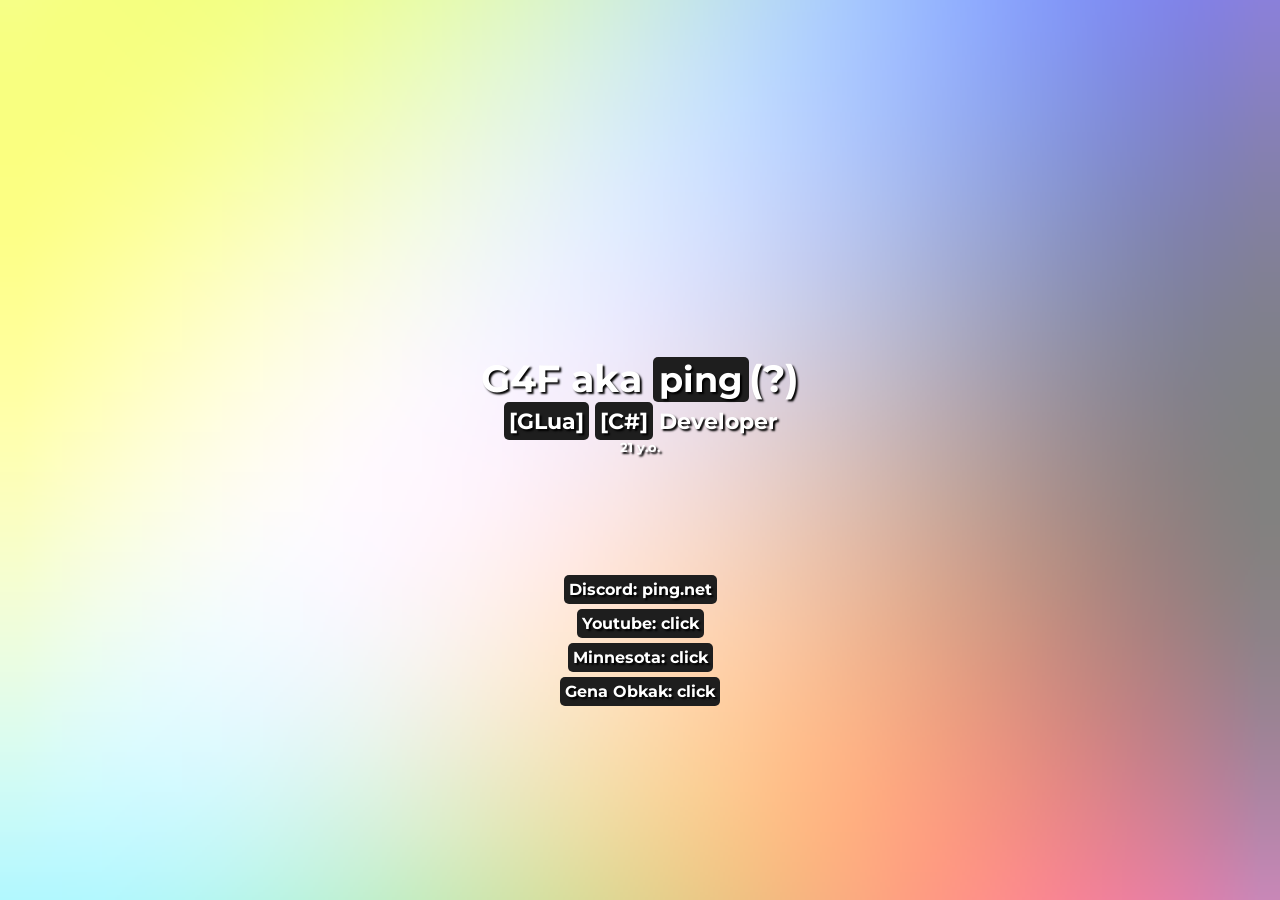
==== index.html @ 3b14ccf6 "Gena" ====
<!DOCTYPE html>
<html lang="en">
    <head>
        <meta charset="UTF-8">
        <meta name="viewport" content="width=device-width, initial-scale=1.0">
        <title>Document</title>
        <link rel="preconnect" href="https://fonts.googleapis.com">
        <link rel="preconnect" href="https://fonts.gstatic.com" crossorigin>
        <link href="https://fonts.googleapis.com/css2?family=Montserrat:ital,wght@0,100..900;1,100..900&display=swap" rel="stylesheet">
        <link rel="stylesheet" href="style.css">
    </head>
    <body>
        <canvas id="canvas" width="32" height="32"></canvas>

        <div class="gena" id="gena"></div>
        
        <div class="centertext">
            <h1>G4F aka <button onclick="btn_click()">ping</button>(?)</h1>
            <h3><div class="hlite">[GLua]</div> <div class="hlite">[C#]</div> Developer</h3>
            <h6>21 y.o.</h6>
        </div>

        <div class="info">
            <h5>Discord: ping.net</h5>
            <h5>Youtube: <a href="https://www.youtube.com/channel/UCirgG6lVo-Lpyz7WKOhNIzA">click</a></h5>
            <h5>Minnesota: <a href="https://discord.gg/eTeA8n8dFK">click</a></h5>
            <h5>Gena Obkak: <a href="https://www.youtube.com/watch?v=znU4FjvMgeY">click</a></h5>
        </div>

        <script src="main.js"></script>
    </body>
</html>
---- style.css ----
body {
    margin: 0;
    overflow: hidden;
    box-sizing: border-box;

    font-family: "Montserrat", sans-serif;
    font-optical-sizing: auto;
    font-weight: 400;
    font-style: normal;

    font-size: larger;

    color: white;
    text-shadow: 2px 2px 2px black;
}

canvas {
    width: 100%;
    height: 100%;

    position: absolute;
    object-fit: cover;
    z-index: -1;
}

.gena {
    display: none;
    height: 225px;
    width: 400px;

    position: fixed;
    top: 110px;
    left: 50%;
    margin-top: -100px;
    margin-left: -200px;
    background-image: url("loading/image/1.png");
    background-repeat: no-repeat;
    background-size: cover;
}

.centertext {
    height: 200px;
    width: 400px;

    position: fixed;
    top: 50%;
    left: 50%;
    margin-top: -100px;
    margin-left: -200px;

    text-align: center;
}

.info {
    height: 200px;
    width: 400px;

    position: fixed;
    top: 75%;
    left: 50%;
    margin-top: -100px;
    margin-left: -200px;

    text-align: center;
}

.info h5 {
    margin: 5px;
}

a:link, a:visited {
    color: white;
    text-align: center;
    text-decoration: none;
    display: inline-block;
  }

a:hover, a:active {
    color: aqua;
}

.info h5 {
    display: table;
    margin: 0 auto 5px auto;
    background-color: rgb(30, 30, 30);
    padding: 5px;
    border-radius: 5px;
}

.hlite {
    display: inline;
    background-color: rgb(30, 30, 30);
    padding: 5px;
    border-radius: 5px;
}

.centertext h1 button {
    font-family: "Montserrat", sans-serif;
    font-optical-sizing: auto;
    font-weight: 700;
    font-style: normal;

    font-size: 35px;

    color: white;
    text-shadow: 2px 2px 2px black;

    border: none;
    background-color: inherit;
    cursor: pointer;
    display: inline-block;

    background-color: rgb(30, 30, 30);
    border-radius: 5px;
}

.centertext h1, .centertext h2, .centertext h3, .centertext h4, .centertext h5, .centertext h6 {
    margin: 5px;
}
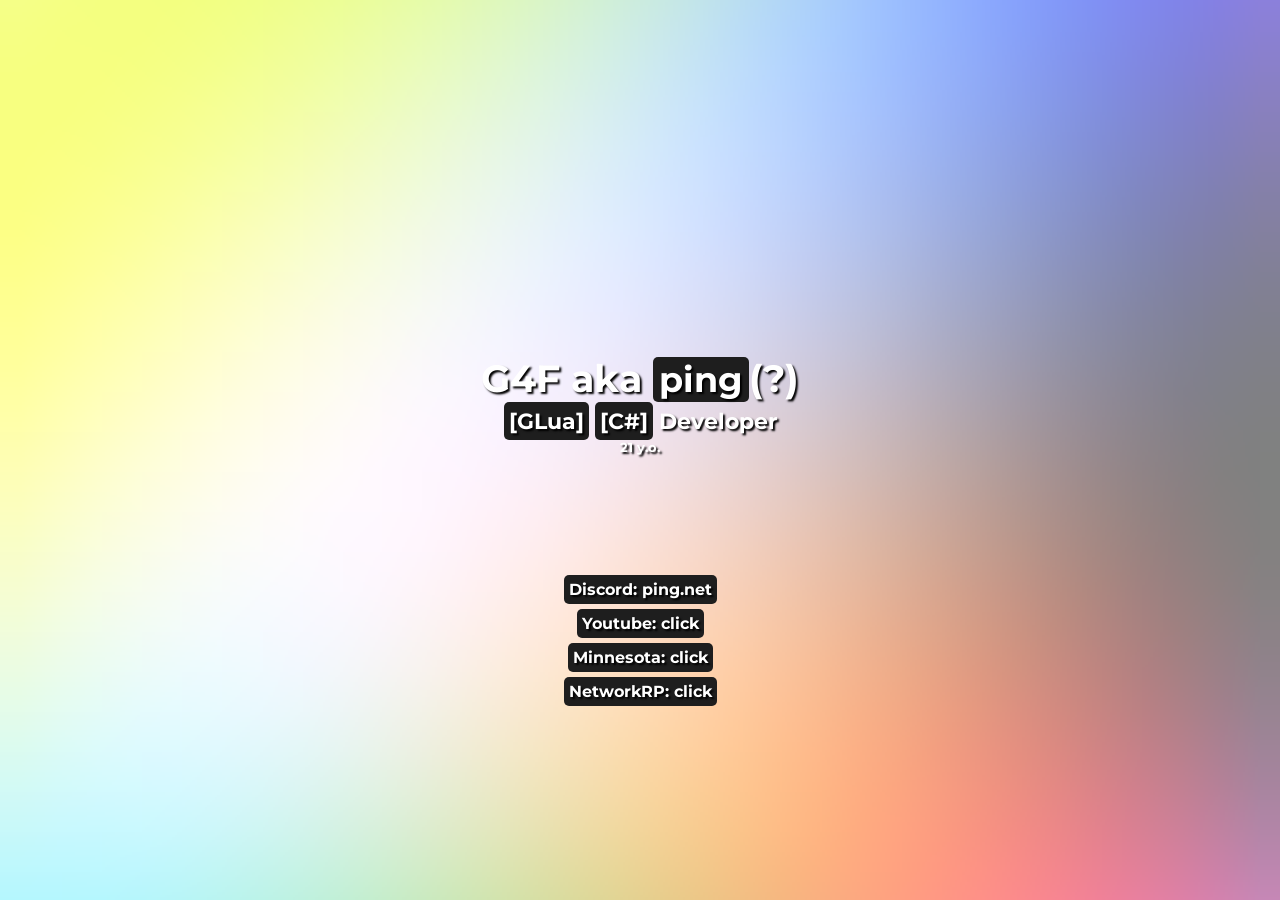
==== commit d8a0ae0c: "trueth" ====
--- a/index.html
+++ b/index.html
@@ -24,7 +24,7 @@
             <h5>Discord: ping.net</h5>
             <h5>Youtube: <a href="https://www.youtube.com/channel/UCirgG6lVo-Lpyz7WKOhNIzA">click</a></h5>
             <h5>Minnesota: <a href="https://discord.gg/eTeA8n8dFK">click</a></h5>
-            <h5>Gena Obkak: <a href="https://www.youtube.com/watch?v=znU4FjvMgeY">click</a></h5>
+            <h5>NetworkRP: <a href="https://discord.gg/minnesotarp">click</a></h5>
         </div>
 
         <script src="main.js"></script>
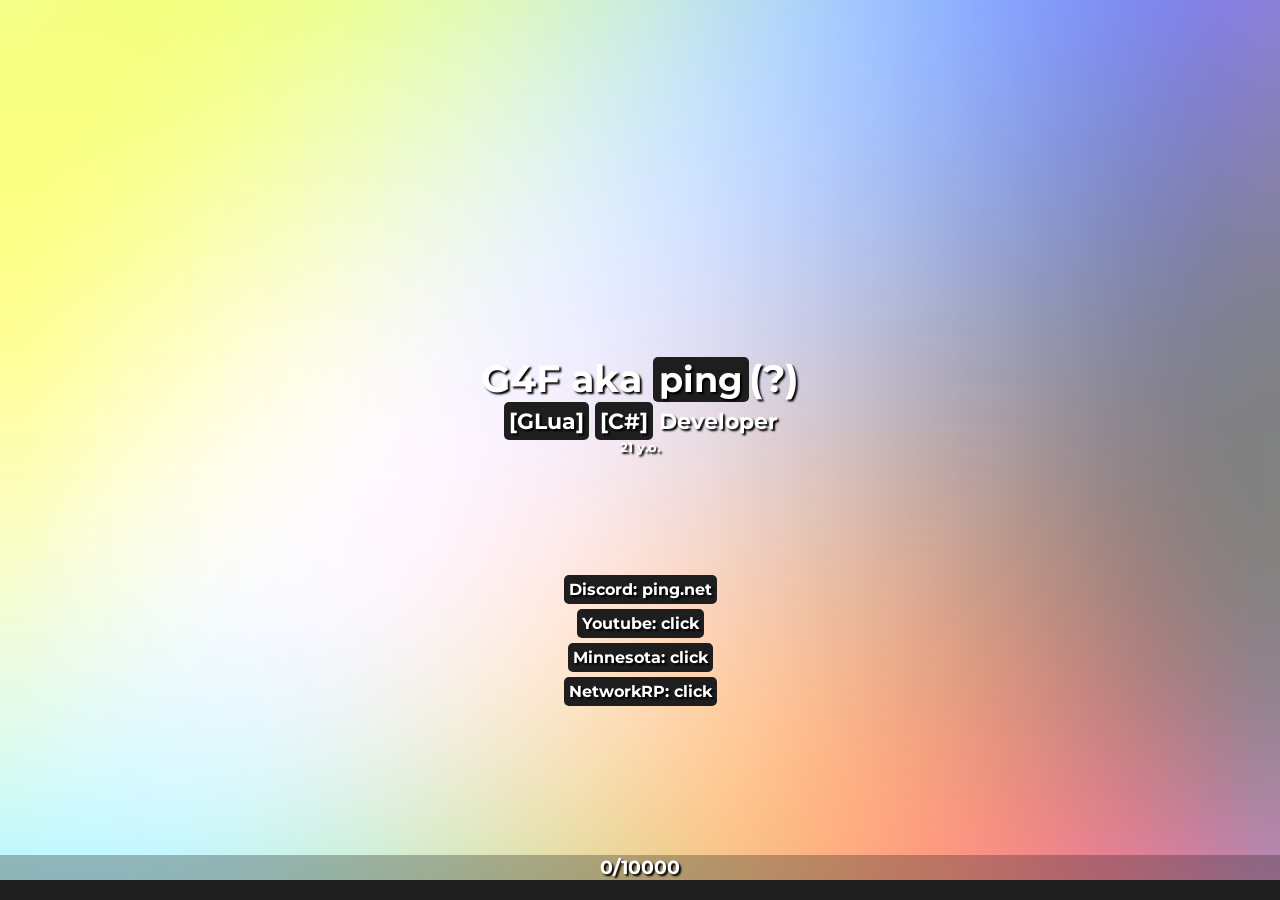
==== commit f60b131d: "add stop line" ====
--- a/index.html
+++ b/index.html
@@ -27,6 +27,14 @@
             <h5>NetworkRP: <a href="https://discord.gg/minnesotarp">click</a></h5>
         </div>
 
+        <div class="deadbott">
+            0/10000
+            <div class="deadback">
+                <div class="dead" id="dead"></div>
+            </div>
+        </div>
+
+
         <script src="main.js"></script>
     </body>
 </html>
--- a/style.css
+++ b/style.css
@@ -79,6 +79,34 @@
     color: aqua;
 }
 
+.deadbott {
+    position: absolute;
+    align-items: center;
+    text-align: center;
+    bottom: 0px;
+    width: 100%;
+    height: 45px;
+    font-weight: bold;
+    background-color: rgba(30, 30, 30, 0.3);
+}
+
+.deadback {
+    position: absolute;
+    bottom: 0px;
+    width: 100%;
+    height: 20px;
+    background-color: rgb(30, 30, 30);
+}
+
+.dead {
+    position: absolute;
+    bottom: 0px;
+    width: 0%;
+    height: 20px;
+    background-color: #24394e;
+}
+
+
 .info h5 {
     display: table;
     margin: 0 auto 5px auto;
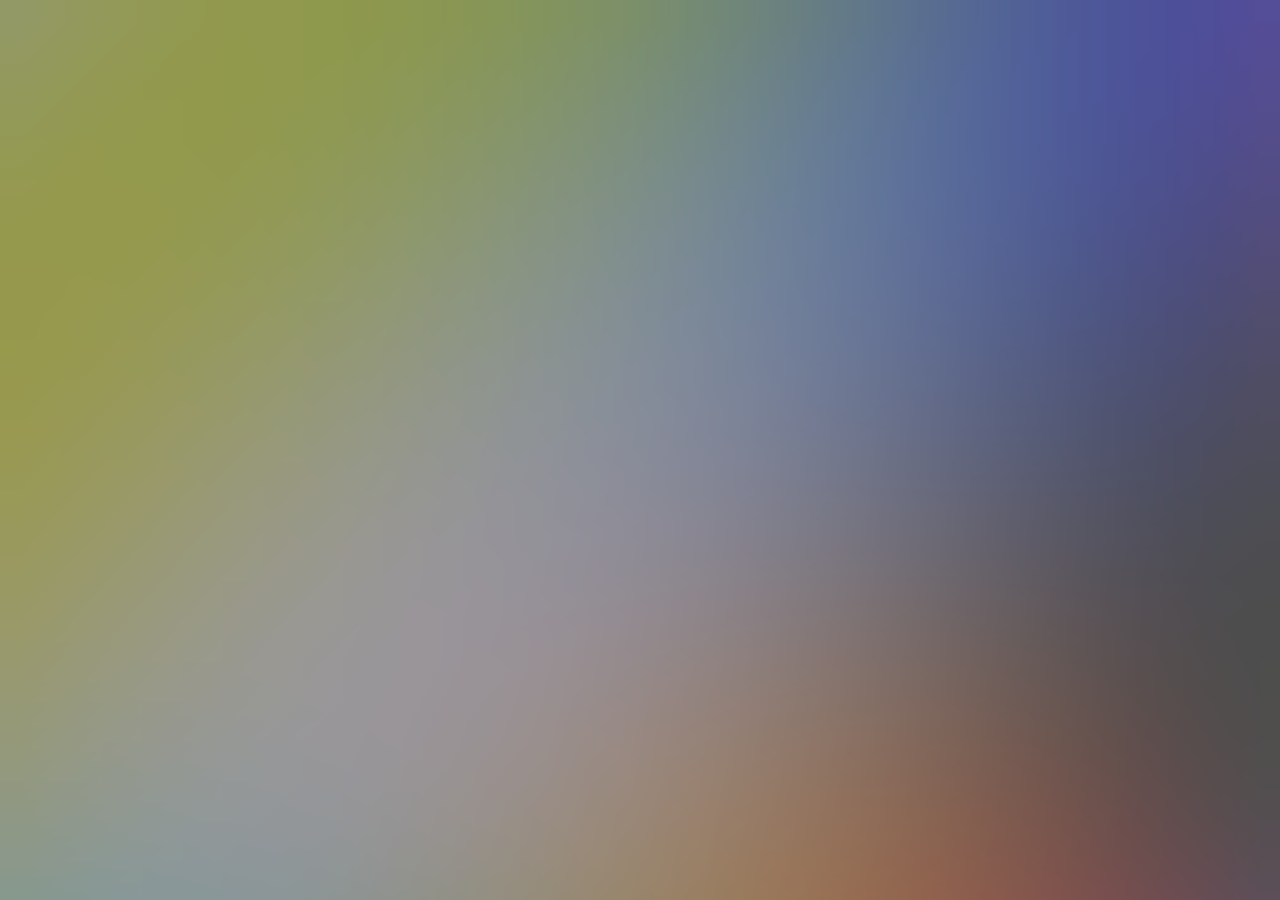
==== commit 64cfc846: "Initial commit" ====
--- a/index.html
+++ b/index.html
@@ -1,40 +1,61 @@
 <!DOCTYPE html>
 <html lang="en">
-    <head>
-        <meta charset="UTF-8">
-        <meta name="viewport" content="width=device-width, initial-scale=1.0">
-        <title>Document</title>
-        <link rel="preconnect" href="https://fonts.googleapis.com">
-        <link rel="preconnect" href="https://fonts.gstatic.com" crossorigin>
-        <link href="https://fonts.googleapis.com/css2?family=Montserrat:ital,wght@0,100..900;1,100..900&display=swap" rel="stylesheet">
-        <link rel="stylesheet" href="style.css">
-    </head>
-    <body>
-        <canvas id="canvas" width="32" height="32"></canvas>
+  <head>
+    <meta charset="UTF-8" />
+    <meta name="viewport" content="width=device-width, initial-scale=1.0" />
+    <meta http-equiv="X-UA-Compatible" content="ie=edge" />
+    <script type="text/javascript">
+      document.write(
+        '<link rel="stylesheet" href="css/main.css?' + Math.random() + '">'
+      );
+    </script>
+    <link rel="preconnect" href="https://fonts.googleapis.com">
+    <link rel="preconnect" href="https://fonts.gstatic.com" crossorigin>
+    <link href="https://fonts.googleapis.com/css2?family=Montserrat:ital,wght@0,100..900;1,100..900&display=swap" rel="stylesheet">
+    <!-- <link rel="stylesheet" href="css/main.css" /> -->
+    <title>Loading Screen</title>
+  </head>
+  <body>
+    
+    <div class="background">
+      <canvas id="canvas" width="32" height="32"></canvas>
+    </div>
 
-        <div class="gena" id="gena"></div>
-        
-        <div class="centertext">
-            <h1>G4F aka <button onclick="btn_click()">ping</button>(?)</h1>
-            <h3><div class="hlite">[GLua]</div> <div class="hlite">[C#]</div> Developer</h3>
-            <h6>21 y.o.</h6>
-        </div>
+    <div class="overhaul"></div>
+    <audio id = "g4faudio" src="music2.mp3" autoplay = "autoplay" preload = "auto" ></audio> <!--autoplay = "autoplay" preload = "auto"-->
+    <script>
+      var audio = document.getElementById("g4faudio");
+      audio.volume = 0.02;
+    </script>
+    
+    <div id="debug"></div>
 
-        <div class="info">
-            <h5>Discord: ping.net</h5>
-            <h5>Youtube: <a href="https://www.youtube.com/channel/UCirgG6lVo-Lpyz7WKOhNIzA">click</a></h5>
-            <h5>Minnesota: <a href="https://discord.gg/eTeA8n8dFK">click</a></h5>
-            <h5>NetworkRP: <a href="https://discord.gg/minnesotarp">click</a></h5>
-        </div>
-
-        <div class="deadbott">
-            0/10000
-            <div class="deadback">
-                <div class="dead" id="dead"></div>
-            </div>
-        </div>
+    <main>
+      <div class="title">
+        <h2>👷‍♂️ NETWORK ROLEPLAY 🔨</h2>
+        <h1 id="title">Добро пожаловать</h1>
+        <div id="history"></div>
+      </div>
+      <div class="under-nav">
+        <nav>
+          <span id="map">by G4F</span>
+        </nav>
+      </div>
+      <div class="loading-box"></div>
+    </main>
 
 
-        <script src="main.js"></script>
-    </body>
-</html>+    <script src="js/lib/jquery-3.4.1.min.js"></script>
+    <script type="text/javascript">
+      document.write(
+        '<script src="js/config.js?' + Math.random() + '"><\/script>'
+      );
+      document.write(
+        '<script src="js/main.js?' + Math.random() + '"><\/script>'
+      );
+    </script>
+    <script src="js/gradient.js"></script>
+    <!-- <script src="config.js"></script> -->
+    <!-- <script src="js/main.js"></script> -->
+  </body>
+</html>
--- a/css/main.css
+++ b/css/main.css
@@ -0,0 +1,83 @@
+body {
+  font-family: "Montserrat", sans-serif;
+  font-optical-sizing: auto;
+  font-weight: 500;
+  font-style: normal;
+
+  font-size: smaller;
+
+  color: white;
+  text-shadow: 2px 2px 2px black;
+  margin: 0;
+}
+
+nav,
+main {
+  display: none;
+}
+
+canvas {
+  width: 100%;
+}
+
+nav {
+  font-size: 0.8em;
+  text-shadow: 1px 1px 2px black;
+  background-color: rgba(0, 0, 0, 0.0);
+  text-align: right;
+  overflow: auto;
+}
+h2 {
+  font-size: 3.5em;
+  margin: 0;
+}
+h1 {
+  margin-top: 10px;
+}
+#title,
+#map,
+#steamid {
+  display: none;
+}
+#steamid {
+  float: right;
+}
+#announcement {
+  position: absolute;
+  width: 98%;
+  text-align: center;
+}
+#history {
+  position: absolute;
+  text-align: center;
+  width: 100%;
+  text-shadow: 0px 0px 2px rgb(0, 0, 0);
+}
+#history .history-item {
+  background-color: rgb(30, 30, 30);
+  padding: 5px;
+  border-radius: 5px;
+  display:table;
+  margin: 0 auto 2px auto;
+}
+
+.background {
+  z-index: -2;
+  width: 100%;
+  height: 100%;
+  position: fixed;
+}
+.overhaul {
+  z-index: -1;
+  width: 100%;
+  height: 100%;
+  position: fixed;
+  background-color: rgba(0, 0, 0, 0.4);
+  transition-duration: 1s;
+}
+.title {
+  text-align: center;
+  top: 40%;
+  width: 100%;
+  position: absolute;
+}
--- a/css/main.css
+++ b/css/main.css
@@ -0,0 +1,83 @@
+body {
+  font-family: "Montserrat", sans-serif;
+  font-optical-sizing: auto;
+  font-weight: 500;
+  font-style: normal;
+
+  font-size: smaller;
+
+  color: white;
+  text-shadow: 2px 2px 2px black;
+  margin: 0;
+}
+
+nav,
+main {
+  display: none;
+}
+
+canvas {
+  width: 100%;
+}
+
+nav {
+  font-size: 0.8em;
+  text-shadow: 1px 1px 2px black;
+  background-color: rgba(0, 0, 0, 0.0);
+  text-align: right;
+  overflow: auto;
+}
+h2 {
+  font-size: 3.5em;
+  margin: 0;
+}
+h1 {
+  margin-top: 10px;
+}
+#title,
+#map,
+#steamid {
+  display: none;
+}
+#steamid {
+  float: right;
+}
+#announcement {
+  position: absolute;
+  width: 98%;
+  text-align: center;
+}
+#history {
+  position: absolute;
+  text-align: center;
+  width: 100%;
+  text-shadow: 0px 0px 2px rgb(0, 0, 0);
+}
+#history .history-item {
+  background-color: rgb(30, 30, 30);
+  padding: 5px;
+  border-radius: 5px;
+  display:table;
+  margin: 0 auto 2px auto;
+}
+
+.background {
+  z-index: -2;
+  width: 100%;
+  height: 100%;
+  position: fixed;
+}
+.overhaul {
+  z-index: -1;
+  width: 100%;
+  height: 100%;
+  position: fixed;
+  background-color: rgba(0, 0, 0, 0.4);
+  transition-duration: 1s;
+}
+.title {
+  text-align: center;
+  top: 40%;
+  width: 100%;
+  position: absolute;
+}
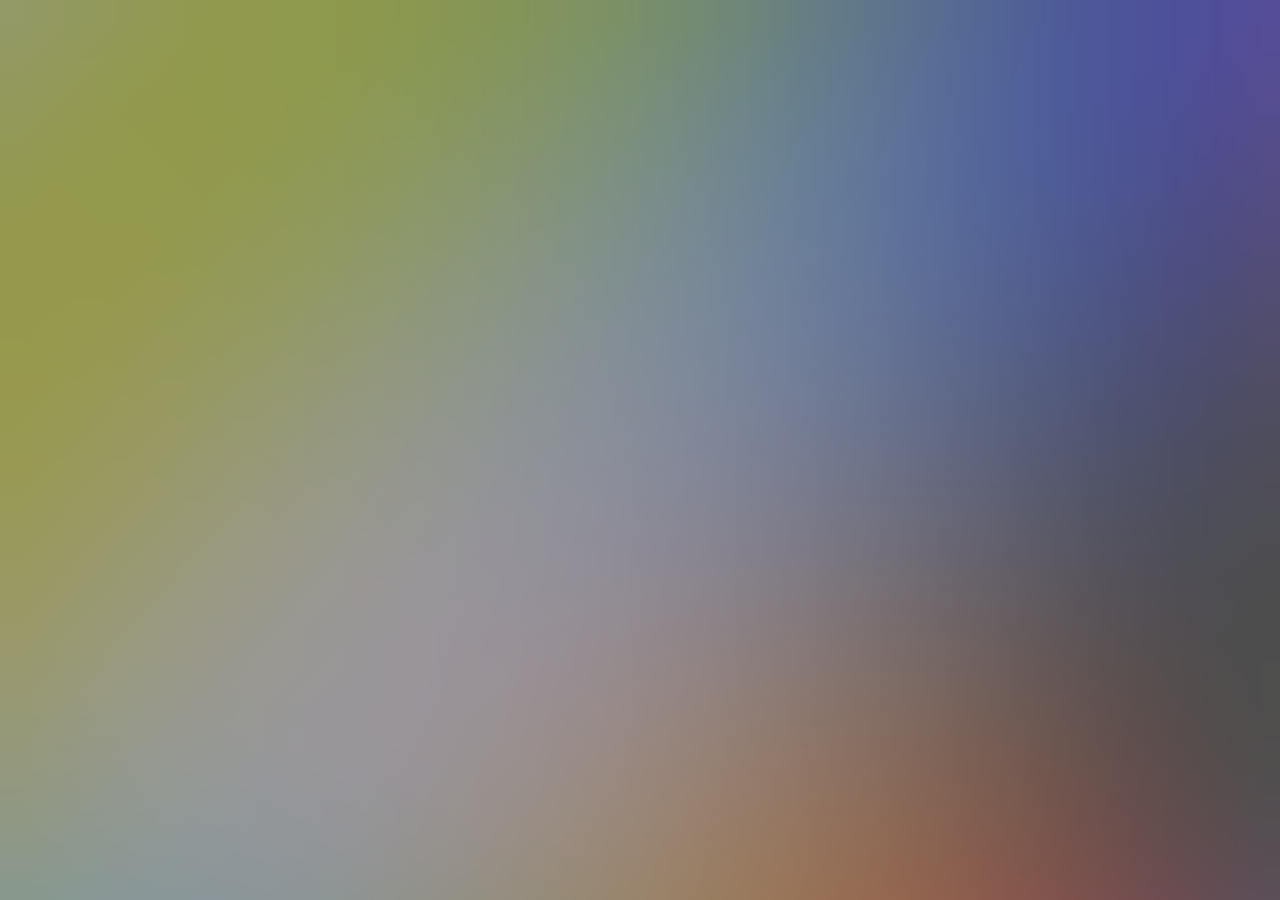
==== commit 55b6670c: "add server name" ====
--- a/index.html
+++ b/index.html
@@ -32,8 +32,9 @@
 
     <main>
       <div class="title">
-        <h2>👷‍♂️ NETWORK ROLEPLAY 🔨</h2>
+        <h2>👷‍♂️ NETWORK PROJECT 🔨</h2>
         <h1 id="title">Добро пожаловать</h1>
+        <div id="servername">Добро пожаловать</div>
         <div id="history"></div>
       </div>
       <div class="under-nav">
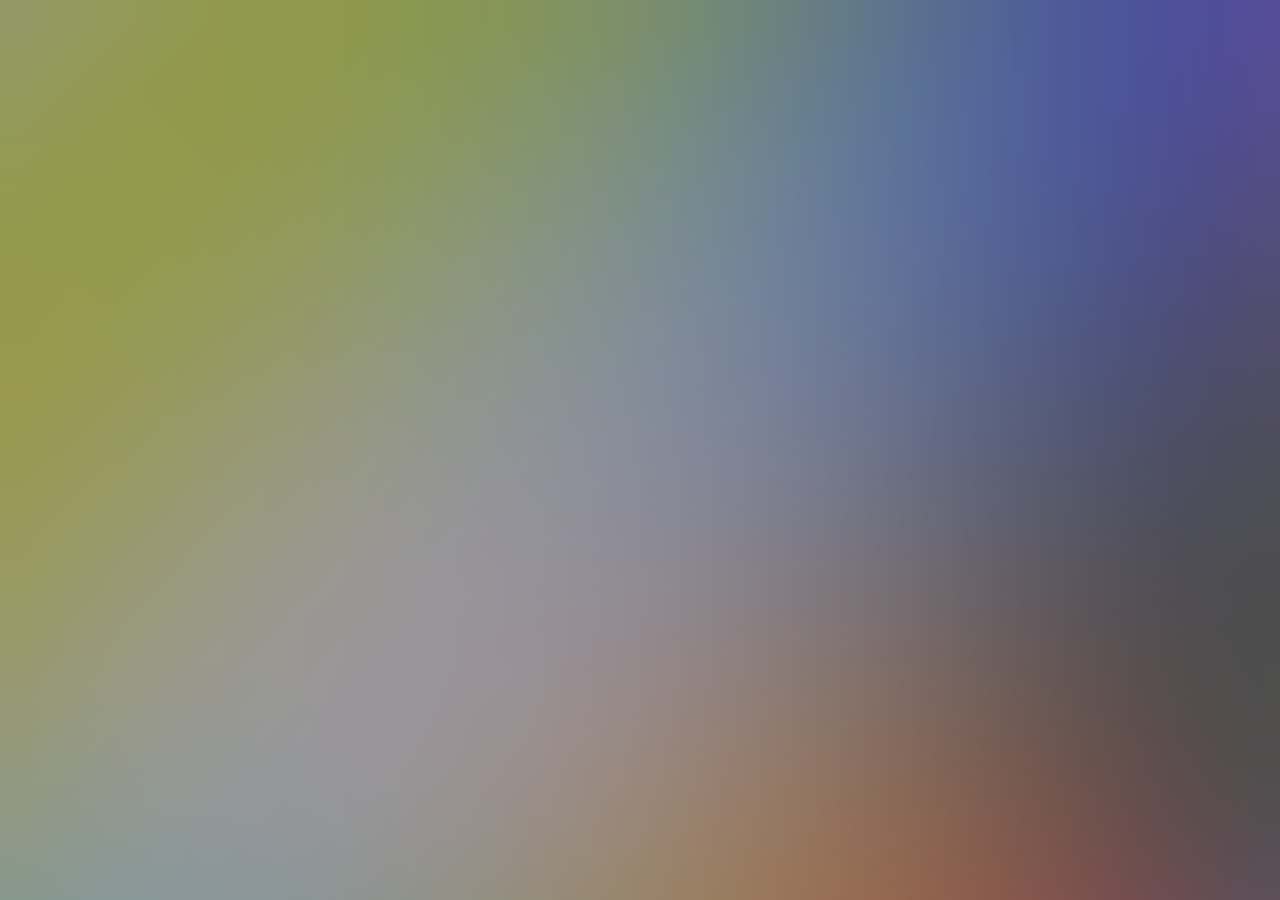
==== commit 4a7ea799: "fix style in test" ====
--- a/index.html
+++ b/index.html
@@ -34,7 +34,7 @@
       <div class="title">
         <h2>👷‍♂️ NETWORK PROJECT 🔨</h2>
         <h1 id="title">Добро пожаловать</h1>
-        <div id="servername">Добро пожаловать</div>
+        <h4 id="servername"></h4>
         <div id="history"></div>
       </div>
       <div class="under-nav">
--- a/css/main.css
+++ b/css/main.css
@@ -27,37 +27,45 @@
   text-align: right;
   overflow: auto;
 }
+
 h2 {
   font-size: 3.5em;
   margin: 0;
 }
+
 h1 {
   margin-top: 10px;
 }
+
 #title,
+#servername,
 #map,
 #steamid {
   display: none;
 }
+
 #steamid {
   float: right;
 }
+
 #announcement {
   position: absolute;
   width: 98%;
   text-align: center;
 }
+
 #history {
   position: absolute;
   text-align: center;
   width: 100%;
   text-shadow: 0px 0px 2px rgb(0, 0, 0);
 }
+
 #history .history-item {
   background-color: rgb(30, 30, 30);
   padding: 5px;
   border-radius: 5px;
-  display:table;
+  display: table;
   margin: 0 auto 2px auto;
 }
 
@@ -67,6 +75,7 @@
   height: 100%;
   position: fixed;
 }
+
 .overhaul {
   z-index: -1;
   width: 100%;
@@ -75,9 +84,10 @@
   background-color: rgba(0, 0, 0, 0.4);
   transition-duration: 1s;
 }
+
 .title {
   text-align: center;
   top: 40%;
   width: 100%;
   position: absolute;
-}
+}
--- a/css/main.css
+++ b/css/main.css
@@ -27,37 +27,45 @@
   text-align: right;
   overflow: auto;
 }
+
 h2 {
   font-size: 3.5em;
   margin: 0;
 }
+
 h1 {
   margin-top: 10px;
 }
+
 #title,
+#servername,
 #map,
 #steamid {
   display: none;
 }
+
 #steamid {
   float: right;
 }
+
 #announcement {
   position: absolute;
   width: 98%;
   text-align: center;
 }
+
 #history {
   position: absolute;
   text-align: center;
   width: 100%;
   text-shadow: 0px 0px 2px rgb(0, 0, 0);
 }
+
 #history .history-item {
   background-color: rgb(30, 30, 30);
   padding: 5px;
   border-radius: 5px;
-  display:table;
+  display: table;
   margin: 0 auto 2px auto;
 }
 
@@ -67,6 +75,7 @@
   height: 100%;
   position: fixed;
 }
+
 .overhaul {
   z-index: -1;
   width: 100%;
@@ -75,9 +84,10 @@
   background-color: rgba(0, 0, 0, 0.4);
   transition-duration: 1s;
 }
+
 .title {
   text-align: center;
   top: 40%;
   width: 100%;
   position: absolute;
-}
+}
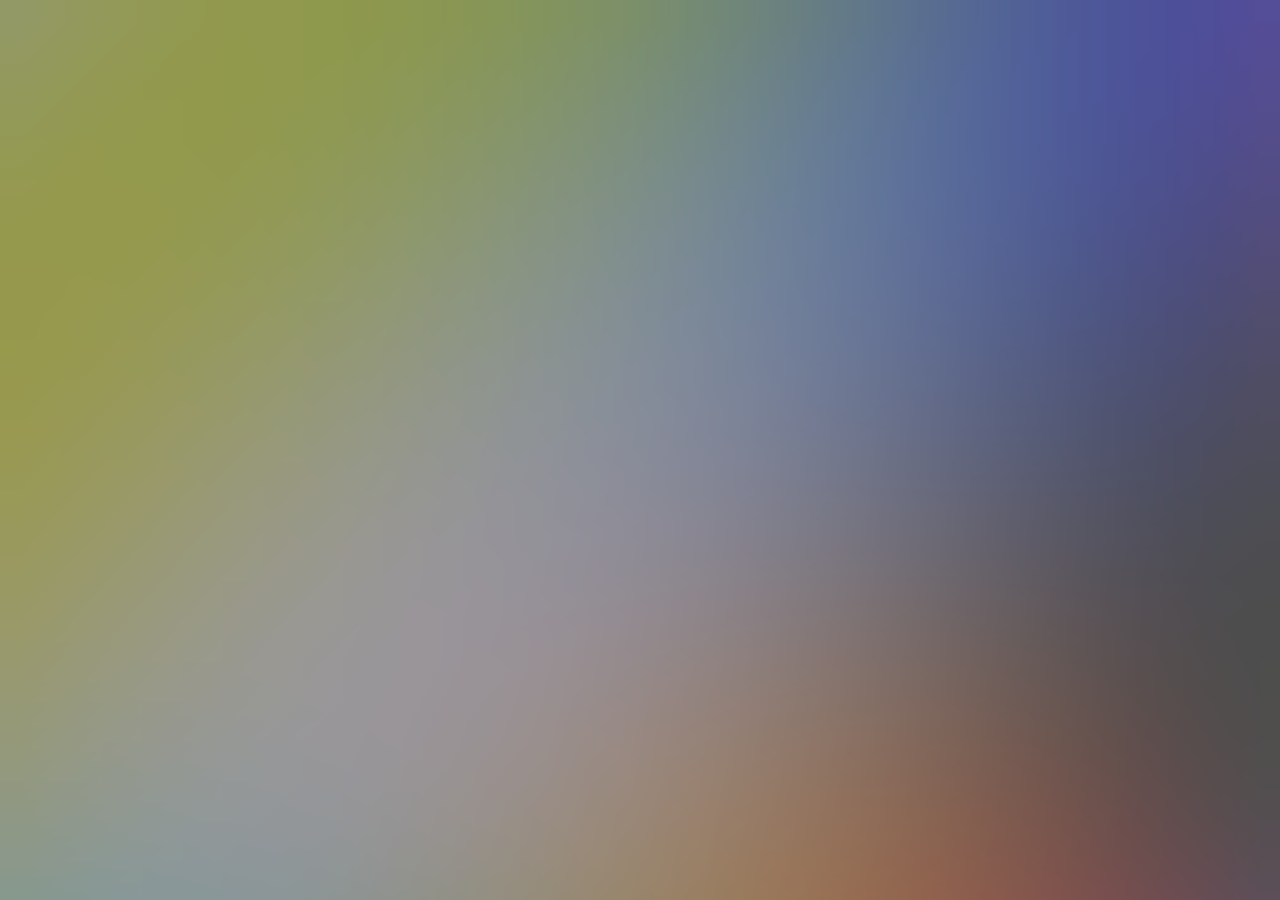
==== commit 110a7d06: "удалить отображение имени сервера из HTML и JavaScript" ====
--- a/index.html
+++ b/index.html
@@ -34,7 +34,7 @@
       <div class="title">
         <h2>👷‍♂️ NETWORK PROJECT 🔨</h2>
         <h1 id="title">Добро пожаловать</h1>
-        <h4 id="servername"></h4>
+        
         <div id="history"></div>
       </div>
       <div class="under-nav">
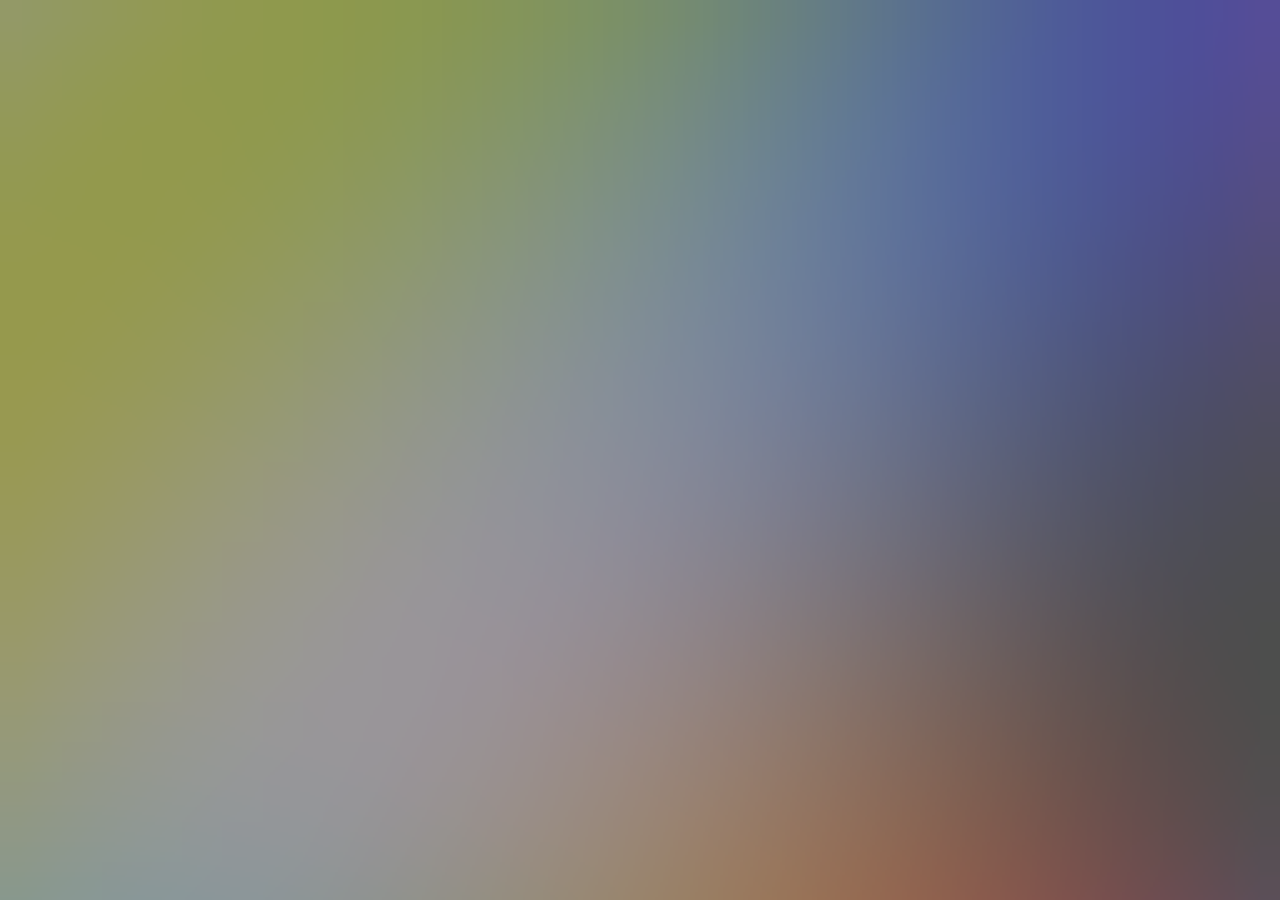
==== commit 68b1fff6: "xz" ====
--- a/index.html
+++ b/index.html
@@ -33,8 +33,8 @@
     <main>
       <div class="title">
         <h2>👷‍♂️ NETWORK PROJECT 🔨</h2>
-        <h1 id="title">Добро пожаловать</h1>
-        
+        <!-- <h1 id="title">Добро пожаловать</h1> -->
+        <h1 id="servername"></h1>
         <div id="history"></div>
       </div>
       <div class="under-nav">
